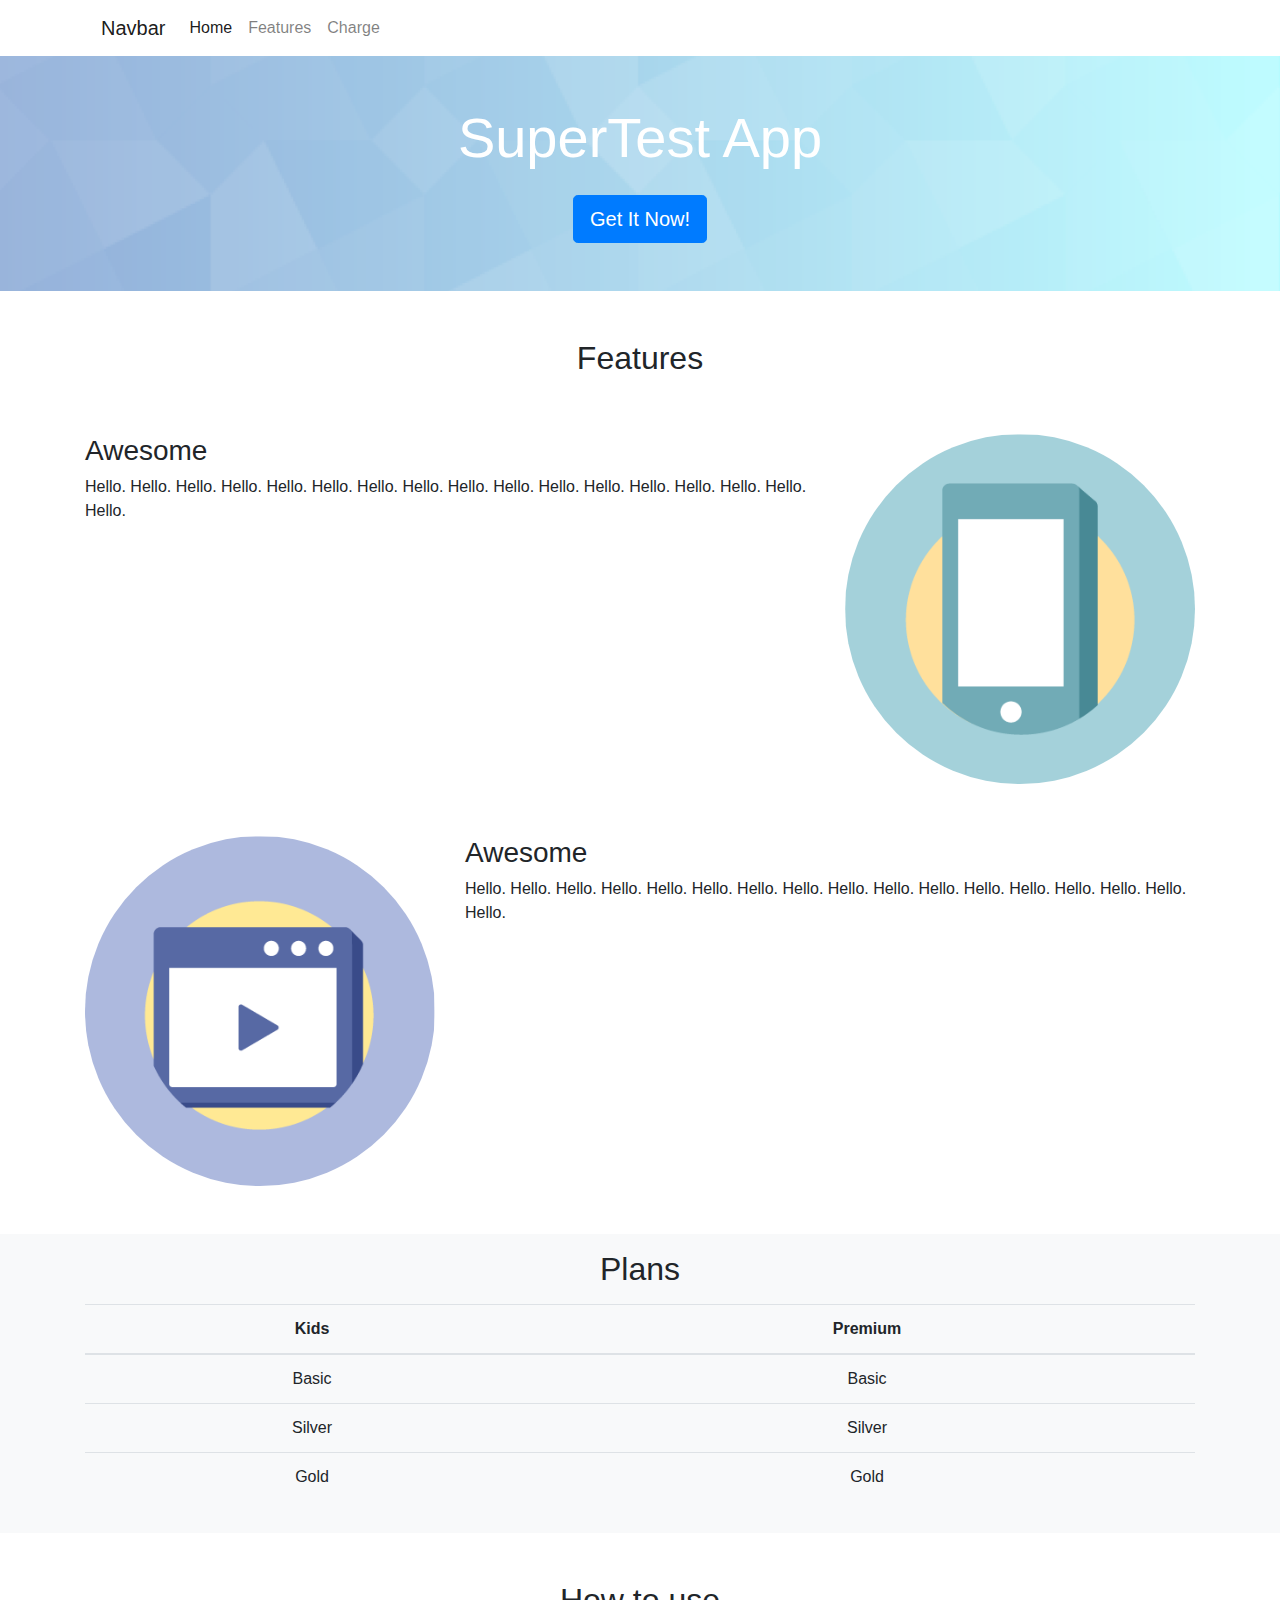
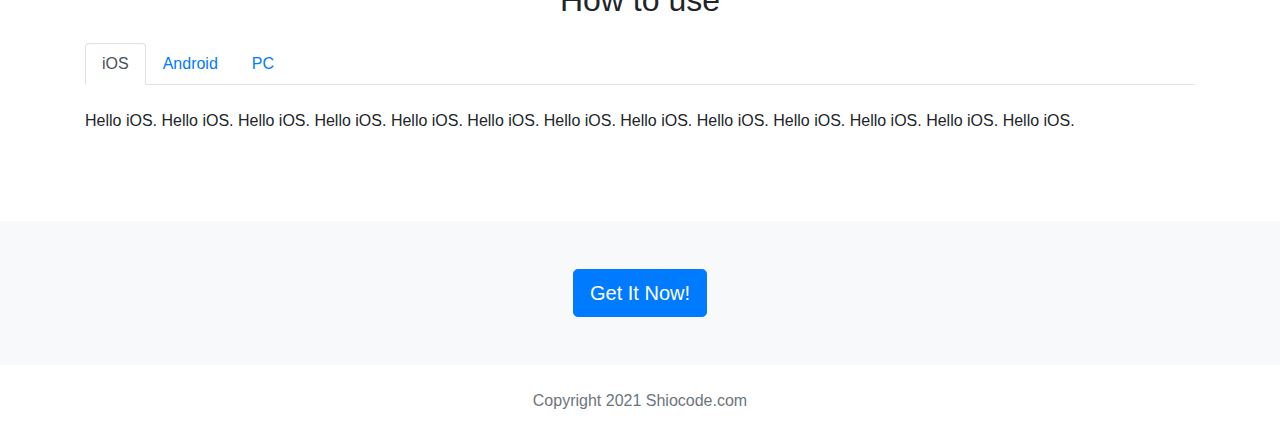
==== index.html @ f41a8a7d "Add files via upload" ====
<!doctype html>
<html lang="ja">
  <head>
    <!-- Required meta tags -->
    <meta charset="utf-8">
    <meta name="viewport" content="width=device-width, initial-scale=1, shrink-to-fit=no">

    <!-- Bootstrap CSS -->
    <link rel="stylesheet" href="https://stackpath.bootstrapcdn.com/bootstrap/4.3.1/css/bootstrap.min.css" integrity="sha384-ggOyR0iXCbMQv3Xipma34MD+dH/1fQ784/j6cY/iJTQUOhcWr7x9JvoRxT2MZw1T" crossorigin="anonymous">

    <!-- icons -->
    <link href="https://fonts.googleapis.com/icon?family=Material+Icons"
    rel="stylesheet">

    <!-- favicon -->
    <link rel="apple-touch-icon" sizes="180x180" href="img/fav/apple-touch-icon.png">
    <link rel="icon" type="image/png" sizes="32x32" href="img/fav/favicon-32x32.png">
    <link rel="icon" type="image/png" sizes="16x16" href="img/fav/favicon-16x16.png">
    <link rel="manifest" href="img/fav/site.webmanifest">
    <link rel="mask-icon" href="img/fav/safari-pinned-tab.svg" color="#5bbad5">
    <meta name="msapplication-TileColor" content="#da532c">
    <meta name="theme-color" content="#ffffff">

    <title>App</title>

    <style>
      .cover{
        background: url(img/bg.png);
        background-size: cover;
      }
    </style>
  </head>

  <body>
    <header>
      <div class="container">
        <nav class="navbar navbar-expand-lg navbar-light">
          <a class="navbar-brand" href="index.html">Navbar</a>
          <button class="navbar-toggler" type="button" data-toggle="collapse" data-target="#navbarNav" aria-controls="navbarNav" aria-expanded="false" aria-label="Toggle navigation">
            <span class="navbar-toggler-icon"></span>
          </button>
          <div class="collapse navbar-collapse" id="navbarNav">
            <ul class="navbar-nav">
              <li class="nav-item active">
                <a class="nav-link" href="index.html">Home <span class="sr-only">(current)</span></a>
              </li>
              <li class="nav-item">
                <a class="nav-link" href="action.html">Features</a>
              </li>
              <li class="nav-item">
                <a class="nav-link" href="action.html">Charge</a>
              </li>
            </ul>
          </div>
        </nav>
      </div>
    </header>

    <main>
      <section>
        <div class="cover text-white text-center py-5">
          <h1 class="mb-4 display-4">SuperTest App</h1>
          <a href="action.html" class="btn btn-primary btn-lg">Get It Now!</a>
        </div>
      </section>

      <section>
        <h2 class="text-center py-5">Features</h2>
        <div class="container">
          <div class="row">
            <div class="col-sm-8">
              <h3>Awesome</h3>
              <p>Hello. Hello. Hello.
              Hello. Hello. Hello. Hello. Hello. Hello. Hello. Hello. Hello.
              Hello. Hello. Hello. Hello. Hello. </p>
            </div>
            <div class="col-sm-4">
              <img class="w-100 rounded-circle mb-5" src="img/phone.png" alt="">
            </div>
          </div>
          <div class="row mt-1">
            <div class="col-sm-8 order-sm-2">
              <h3>Awesome</h3>
              <p>Hello. Hello. Hello.
              Hello. Hello. Hello. Hello. Hello. Hello. Hello. Hello. Hello.
              Hello. Hello. Hello. Hello. Hello. </p>
            </div>
            <div class="col-sm-4 order-sm-1">
              <img class="w-100 rounded-circle mb-5" src="img/movie.png" alt="">
            </div>
          </div>
        </div>
      </section>

      <section class="bg-light text-center py-3">
        <h2 class="mb-3">Plans</h2>
        <div class="container">
          <table class="table table-hover">
            <thead>
              <tr><th>Kids</th><th>Premium</th></tr>
            </thead>

            <tbody>
              <tr><td>Basic</td><td>Basic</td></tr>
              <tr><td>Silver</td><td>Silver</td></tr>
              <tr><td>Gold</td><td>Gold</td></tr>
            </tbody>
          </table>
        </div>
      </section>

      <section class="text-center py-5">
        <h2 class="mb-4">How to use</h2>

        <div class="container">
          <ul class="nav nav-tabs">
            <li class="nav-item">
              <a class="nav-link active" href="#ios"  data-toggle="tab">iOS</a>
            </li>
            <li class="nav-item">
              <a class="nav-link" href="#android" data-toggle="tab">Android</a>
            </li>
            <li class="nav-item">
              <a class="nav-link" href="#pc"  data-toggle="tab">PC</a>
            </li>
          </ul>

          <div class="tab-content py-4">
            <div id="ios" class="tab-pane active">
              <p class="text-left">Hello iOS. Hello iOS. Hello iOS. Hello iOS. Hello iOS.
              Hello iOS. Hello iOS. Hello iOS. Hello iOS.
              Hello iOS. Hello iOS. Hello iOS. Hello iOS.</p>
            </div>
            <div id="android" class="tab-pane">
              <p class="text-left">Hello Android. Hello Android. Hello Android. Hello Android. Hello Android.
              Hello Android. Hello Android. Hello Android. HelloAndroid. </p>
            </div>
            <div id="pc" class="tab-pane">
              <p class="text-left">Hello PC. Hello PC. Hello PC. Hello PC. Hello PC.
              Hello PC. Hello PC. Hello PC. Hello PC.
              PC. Hello PC. Hello PC. Hello PC. </p>
            </div>
          </div>
        </div>
      </section>

      <section class="bg-light text-center py-5">
        <a href="action.html" class="btn btn-primary btn-lg">Get It Now!</a>
      </section>
    </main>

    <footer class="text-center text-muted py-4">
      Copyright 2021 Shiocode.com
    </footer>

    <!-- Optional JavaScript -->
    <!-- jQuery first, then Popper.js, then Bootstrap JS -->
    <script src="https://code.jquery.com/jquery-3.3.1.slim.min.js" integrity="sha384-q8i/X+965DzO0rT7abK41JStQIAqVgRVzpbzo5smXKp4YfRvH+8abtTE1Pi6jizo" crossorigin="anonymous"></script>
    <script src="https://cdnjs.cloudflare.com/ajax/libs/popper.js/1.14.7/umd/popper.min.js" integrity="sha384-UO2eT0CpHqdSJQ6hJty5KVphtPhzWj9WO1clHTMGa3JDZwrnQq4sF86dIHNDz0W1" crossorigin="anonymous"></script>
    <script src="https://stackpath.bootstrapcdn.com/bootstrap/4.3.1/js/bootstrap.min.js" integrity="sha384-JjSmVgyd0p3pXB1rRibZUAYoIIy6OrQ6VrjIEaFf/nJGzIxFDsf4x0xIM+B07jRM" crossorigin="anonymous"></script>
  </body>
</html>
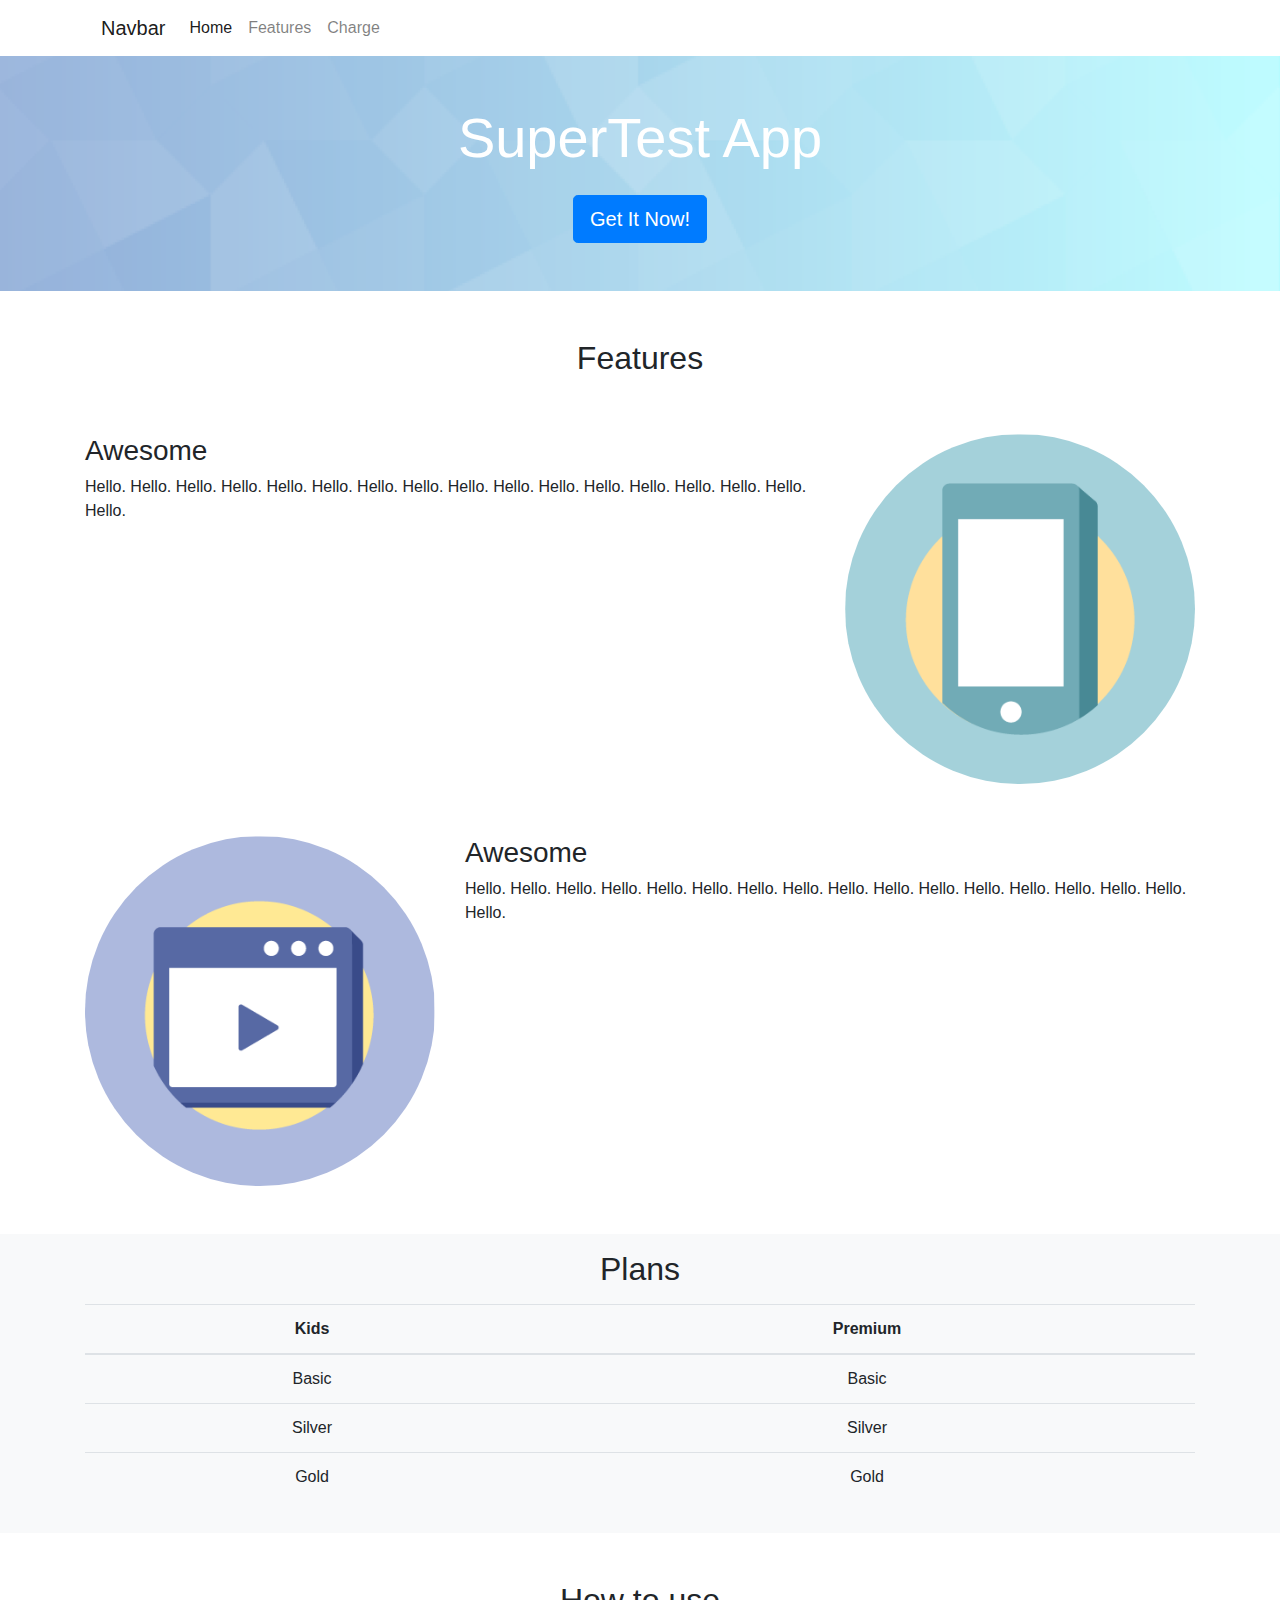
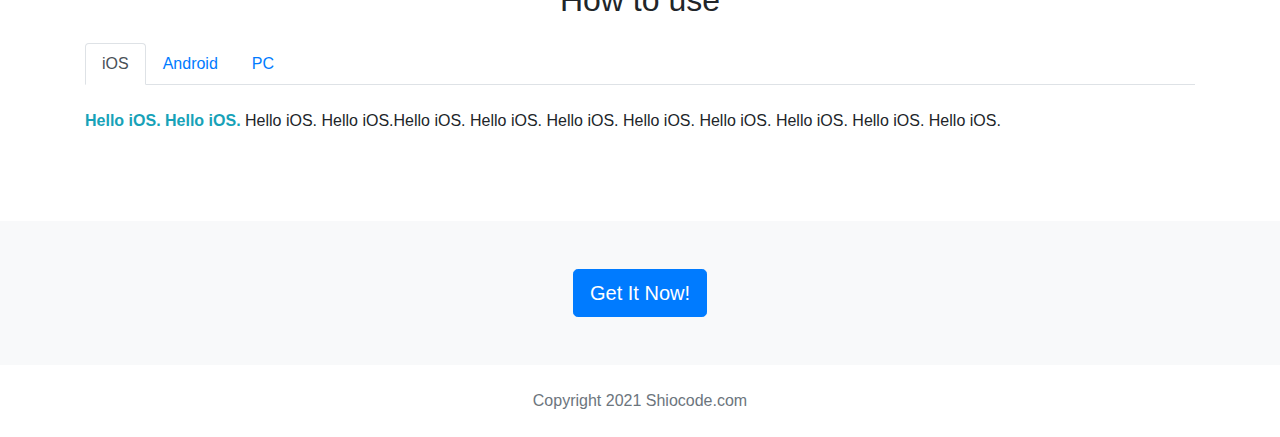
==== commit c14b9fa6: "Add files via upload" ====
--- a/index.html
+++ b/index.html
@@ -28,6 +28,7 @@
         background: url(img/bg.png);
         background-size: cover;
       }
+
     </style>
   </head>
 
@@ -127,9 +128,10 @@
 
           <div class="tab-content py-4">
             <div id="ios" class="tab-pane active">
-              <p class="text-left">Hello iOS. Hello iOS. Hello iOS. Hello iOS. Hello iOS.
-              Hello iOS. Hello iOS. Hello iOS. Hello iOS.
-              Hello iOS. Hello iOS. Hello iOS. Hello iOS.</p>
+              <p class="text-left">
+                <span class="font-weight-bold text-info border-info bargain" data-toggle="tooltip" title="Bargain Price!">Hello iOS. Hello iOS.</span>
+                Hello iOS. Hello iOS.Hello iOS. Hello iOS. Hello iOS. Hello iOS.
+                Hello iOS. Hello iOS. Hello iOS. Hello iOS.</p>
             </div>
             <div id="android" class="tab-pane">
               <p class="text-left">Hello Android. Hello Android. Hello Android. Hello Android. Hello Android.
@@ -158,5 +160,13 @@
     <script src="https://code.jquery.com/jquery-3.3.1.slim.min.js" integrity="sha384-q8i/X+965DzO0rT7abK41JStQIAqVgRVzpbzo5smXKp4YfRvH+8abtTE1Pi6jizo" crossorigin="anonymous"></script>
     <script src="https://cdnjs.cloudflare.com/ajax/libs/popper.js/1.14.7/umd/popper.min.js" integrity="sha384-UO2eT0CpHqdSJQ6hJty5KVphtPhzWj9WO1clHTMGa3JDZwrnQq4sF86dIHNDz0W1" crossorigin="anonymous"></script>
     <script src="https://stackpath.bootstrapcdn.com/bootstrap/4.3.1/js/bootstrap.min.js" integrity="sha384-JjSmVgyd0p3pXB1rRibZUAYoIIy6OrQ6VrjIEaFf/nJGzIxFDsf4x0xIM+B07jRM" crossorigin="anonymous"></script>
+
+    <script>
+      'use strict';
+      $(function(){
+        $('[data-toggle="tooltip"]').tooltip();
+      });
+    </script>
+
   </body>
 </html>
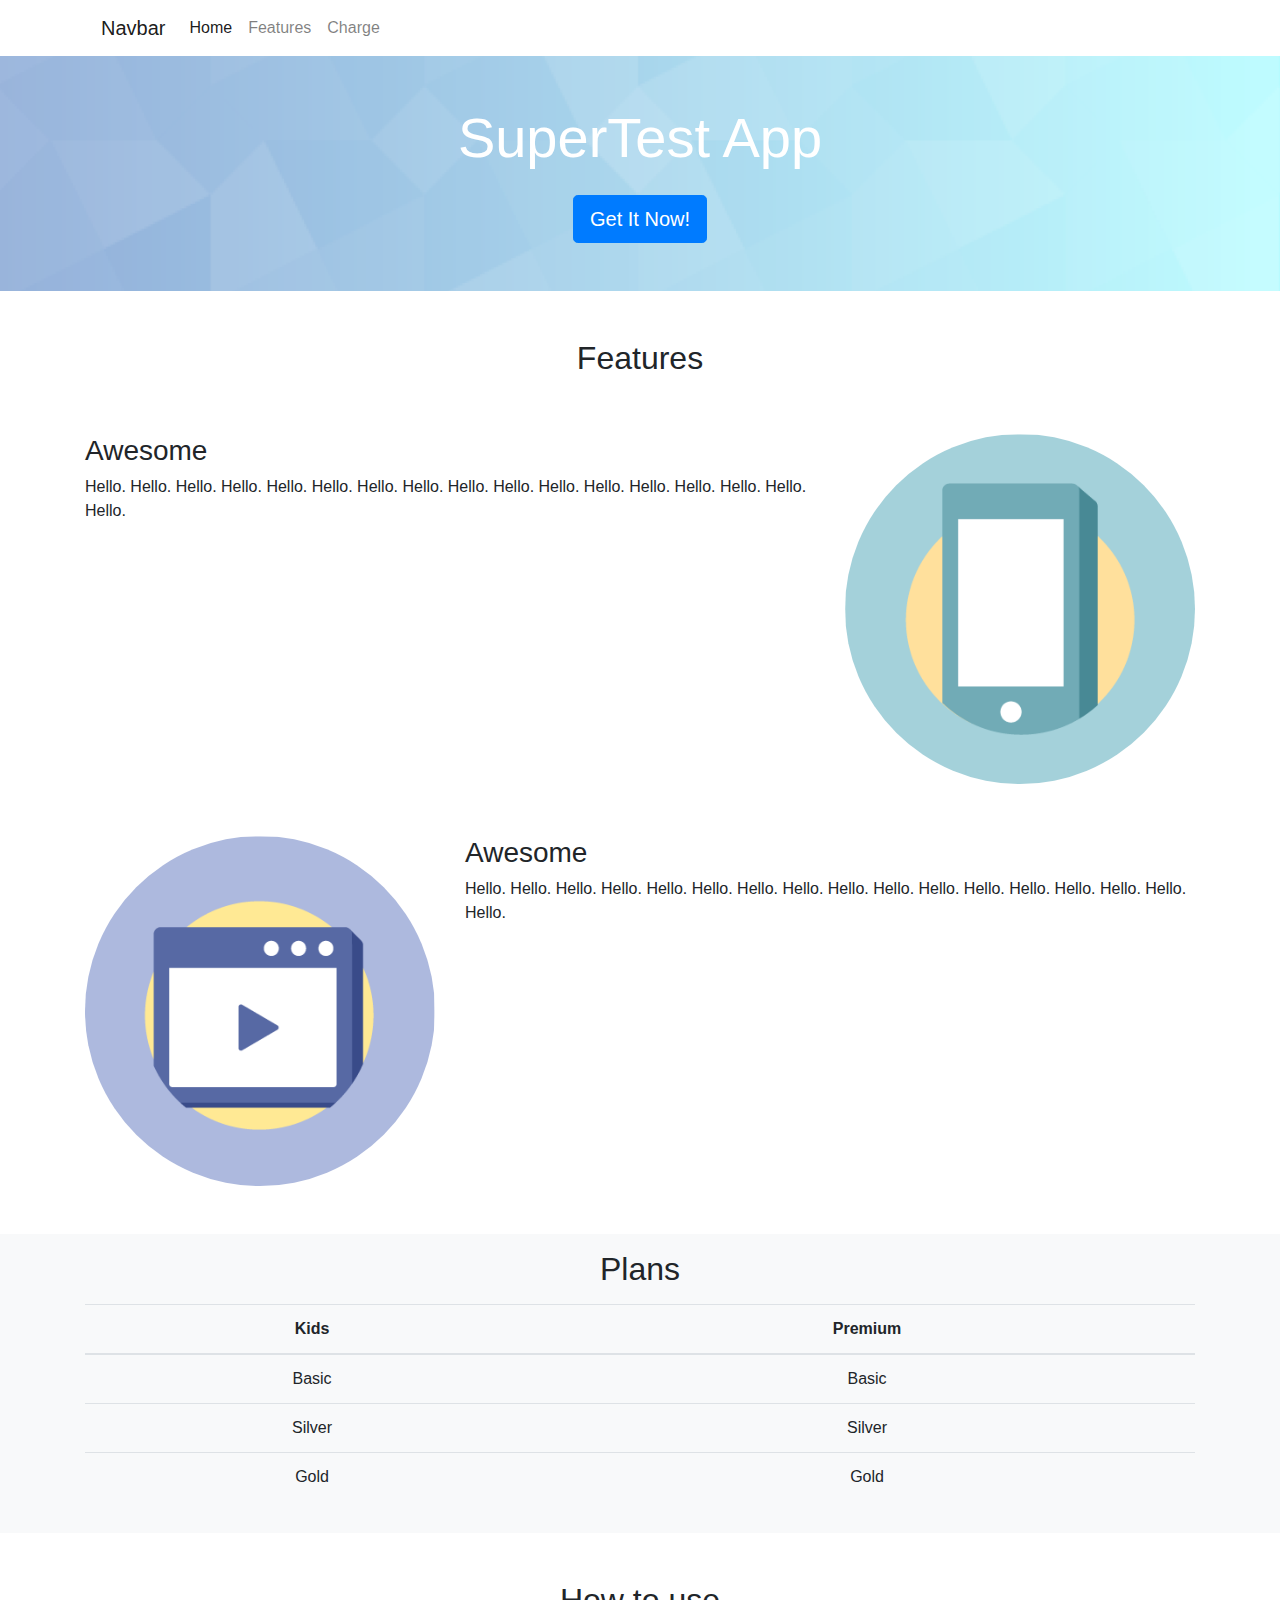
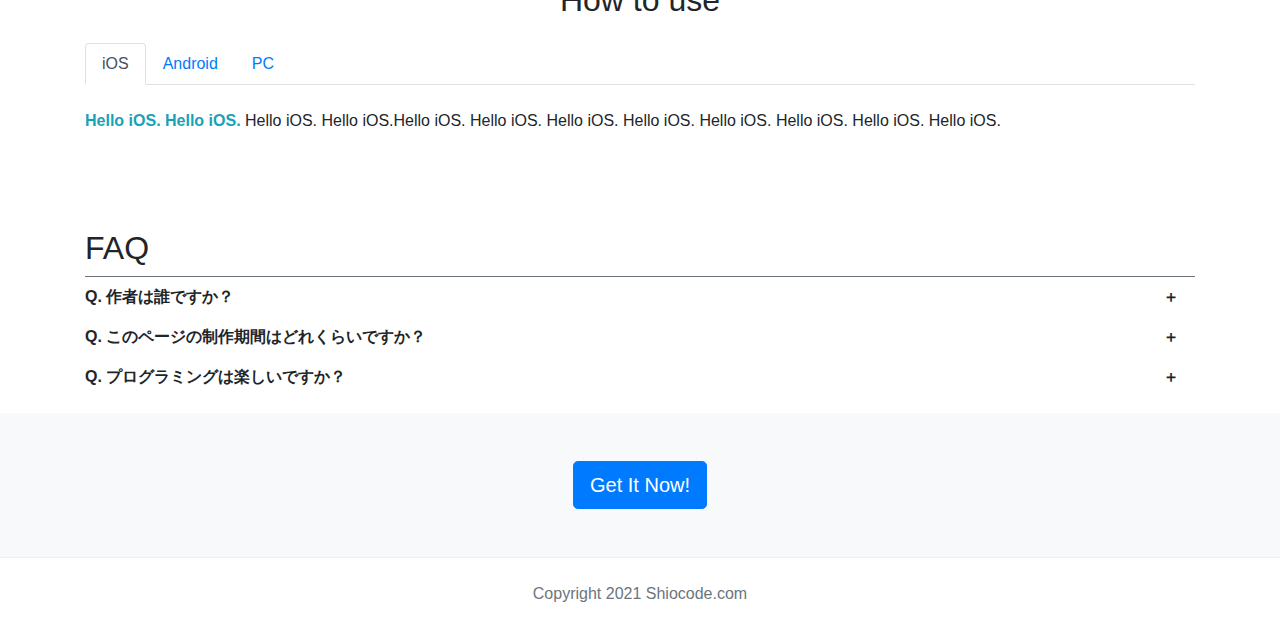
==== commit bef4d008: "Add files via upload" ====
--- a/index.html
+++ b/index.html
@@ -11,6 +11,8 @@
     <!-- icons -->
     <link href="https://fonts.googleapis.com/icon?family=Material+Icons"
     rel="stylesheet">
+
+    <link rel="stylesheet" href="css/style.css">
 
     <!-- favicon -->
     <link rel="apple-touch-icon" sizes="180x180" href="img/fav/apple-touch-icon.png">
@@ -146,6 +148,26 @@
         </div>
       </section>
 
+      <section>
+        <div class="container mb-4">
+          <h2 class="display-5 border-bottom border-secondary py-2">FAQ</h2>
+            <dl class="">
+              <div class="mb-3">
+                <dt>作者は誰ですか？</dt>
+                <dd>大学生です。プログラマー見習いです。</dd>
+              </div>
+              <div class="mb-3">
+                <dt>このページの制作期間はどれくらいですか？</dt>
+                <dd>3時間程です。勉強期間にして3-4ヵ月といったところです。</dd>
+              </div>
+              <div class="mb-3">
+                <dt>プログラミングは楽しいですか？</dt>
+                <dd>基礎が終わったくらいからは面白いです。まだまだ頭を掻きながらですが頑張ります。</dd>
+              </div>
+            </dl>
+        </div>
+      </section>
+
       <section class="bg-light text-center py-5">
         <a href="action.html" class="btn btn-primary btn-lg">Get It Now!</a>
       </section>
@@ -163,9 +185,27 @@
 
     <script>
       'use strict';
+
       $(function(){
         $('[data-toggle="tooltip"]').tooltip();
       });
+
+    {
+      const dts = document.querySelectorAll('dt');
+
+      dts.forEach(dt => {
+        dt.addEventListener('click',()=>{
+          dt.parentNode.classList.toggle('appear');
+        });
+
+        dts.forEach(el=>{
+          if(dt !== el){
+            el.parentNode.classList.remove('appear');
+          }
+        });
+      });
+    }
+
     </script>
 
   </body>
--- a/css/style.css
+++ b/css/style.css
@@ -0,0 +1,182 @@
+
+/*action-contents
+------------------------------------------------------------------------------------*/
+.action-content{
+	margin:0 auto;
+	text-align: center;
+}
+.a-btn{
+	padding: 15px 40px;
+	background: rgba(93, 202, 136,0.8);
+	box-shadow: 0 7px #1a7940;
+	margin-top: 40px;
+	margin-bottom: 100px;
+}
+.a-btn:active{
+	box-shadow:none;
+	position: relative;
+	top:6px;
+}
+.a-btn:hover{
+	background: rgba(93, 202, 136,1.0);
+}
+.action-content h3{
+	color:#5f5d60;
+	font-weight:normal;
+	font-size: 1.5rem;
+	margin-top:95px;
+}
+.action-content p{
+	font-size: 1.2rem;
+	font-weight: bold;
+	color:#5f5d60;
+}
+/*footer
+--------------------------------------------------------------------------------------*/
+.f-logo-box{
+	max-width:120px;
+}
+footer p{
+	margin-bottom: 30px;
+	color:#b3aeb5;
+	font-size: 0.8rem;
+}
+footer{
+	padding-top: 30px;
+	border-top:1px solid #eee;
+}
+
+/*action.html*/
+.b-area{
+	padding:20%;
+	text-align: center;
+	background: #f7f5f5;
+	margin:0 auto;
+	min-height: 100vh;
+}
+.fa-wrench{
+	margin-right: 5px;
+}
+.fa-undo{
+	margin-right: 9px;
+}
+.b-area p{
+	opacity: 0.9;
+	margin-bottom: 30px;
+}
+.fa-exclamation-triangle{
+	margin-right: 3px;
+	color: #d90707;
+}
+.b-btn{
+	padding: 15px 40px;
+	background: hsl(228, 81%, 55%);
+	box-shadow: 0 7px #2141bf;
+	margin-top: 40px;
+	margin-bottom: 100px;
+	transition: background .3s;
+}
+.b-btn:hover{
+	background: hsl(228, 81%, 60%);
+}
+.b-btn:active{
+	box-shadow:none;
+	position: relative;
+	top:6px;
+}
+.loading{
+	width:3rem;
+	height:3rem;
+	border: 8px solid #ccc;
+	border-right-color:transparent;
+	border-radius: 50%;
+	margin: 0 auto;
+
+	animation: spin .8s infinite linear;
+}
+@keyframes spin {
+	from{
+		transform: none;
+	}
+	to{
+		transform: rotate(360deg);
+	}
+}
+.message{
+	width:30%;
+	padding: 8px 16px;
+	background: #2c2c2c;
+  color:#ddd;
+  border-radius: 4px;
+	box-shadow: 0 2px 4px rgba(0,0,0,.2);
+	position: fixed;
+  right: 20px;
+  top: 20px;
+	font-size: 0.7rem;
+
+	animation: popup 3s forwards;
+	animation-timing-function: ease-out;
+
+}
+@keyframes popup {
+	0%{
+		transform: translateY(20px);
+		opacity: 0;
+	}
+	20%,80%{
+		transform:none;
+		opacity: 1;
+	}
+	100%{
+		transform: translateY(20px);
+		opacity: 0;
+	}
+}
+
+dt{
+	cursor: pointer;
+	user-select: none;
+	position: relative;
+}
+
+dt::before{
+	content:'Q. ';
+}
+
+dt::after{
+	content:'＋';
+	position:absolute;
+	top:0.02rem;
+	right: 1rem;
+	transition: transform .3s;
+}
+
+dd{
+	padding-top: 0.25rem;
+	margin:0;
+	display: none;
+}
+
+dd:before{
+	content:'A. ';
+}
+
+dl>div.appear dd{
+	display: block;
+	animation: .3s fadeIn;
+}
+
+dl > div.appear dt::after{
+	transform: rotate(45deg);
+}
+
+@keyframes fadeIn {
+	0%{
+		opacity: 0;
+		transform: translateY(-10px);
+	}
+	100%{
+		opacity: 1;
+		transform: none;
+	}
+}
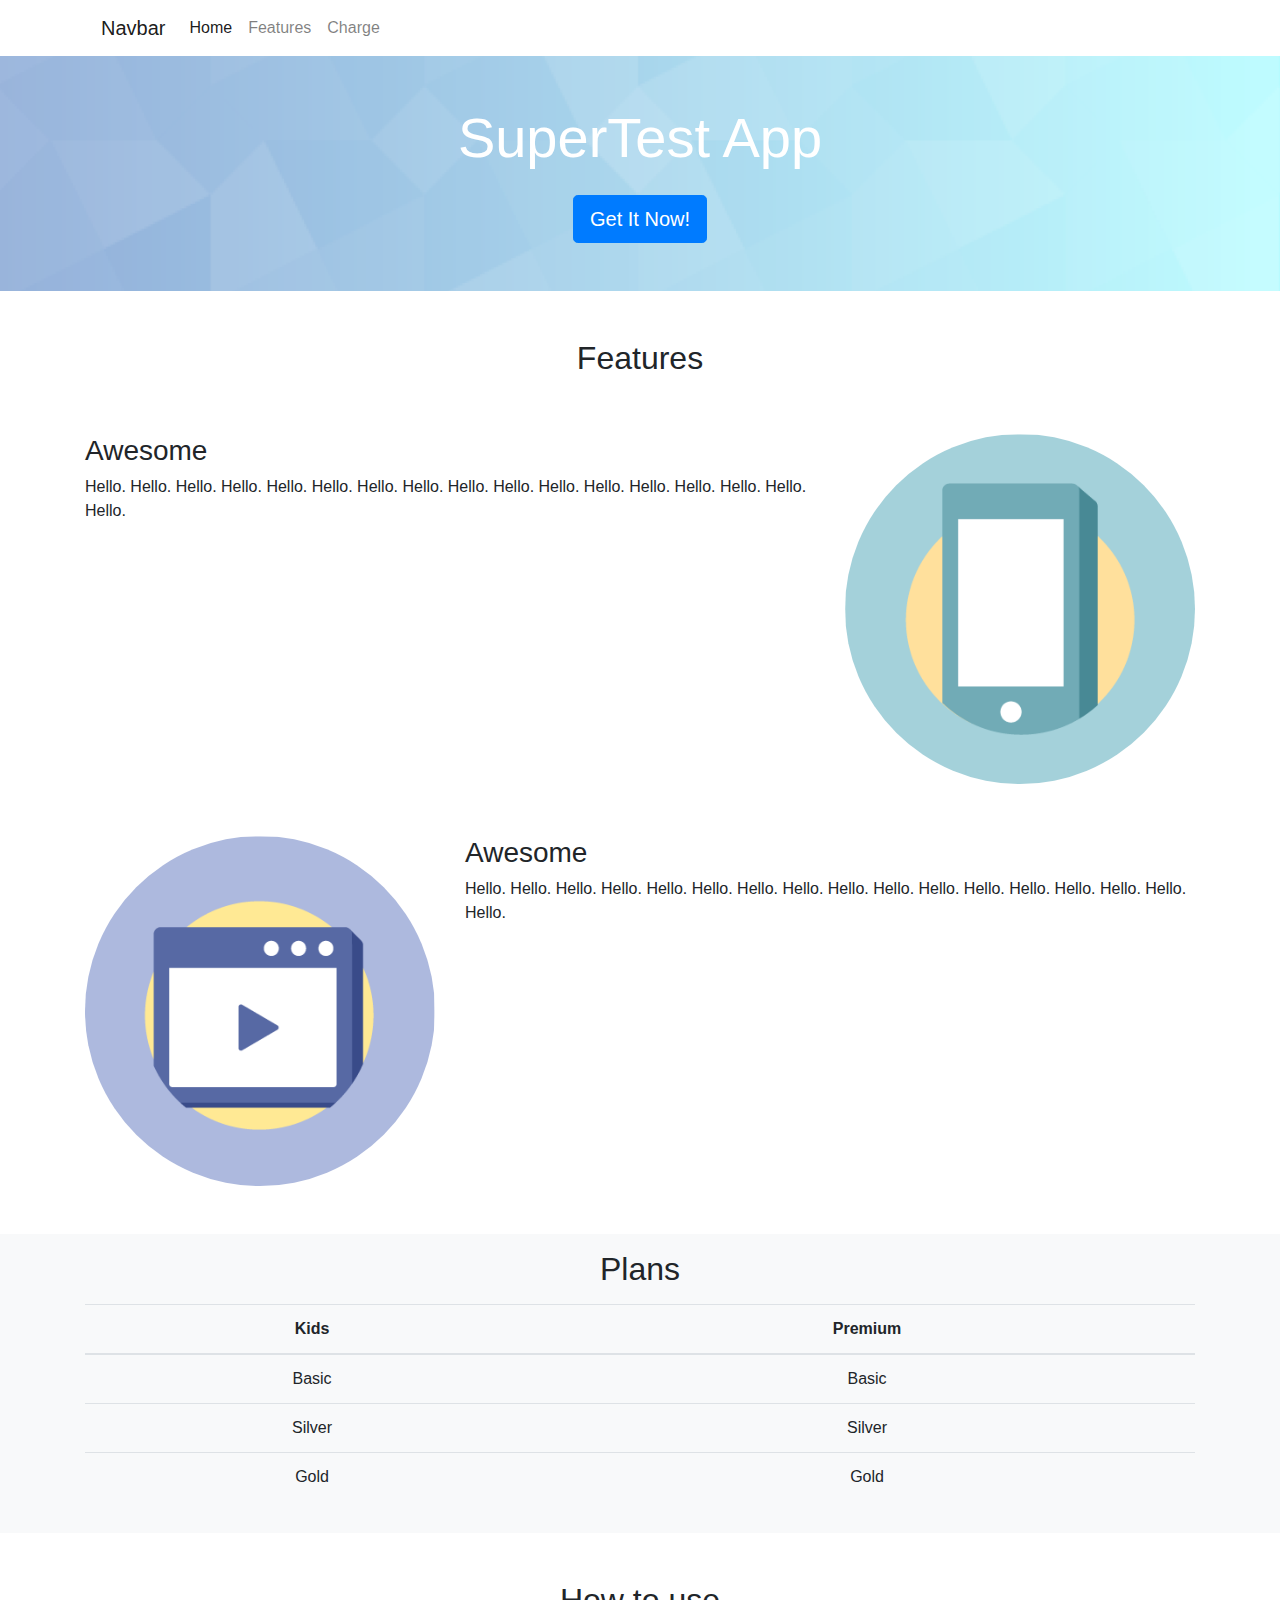
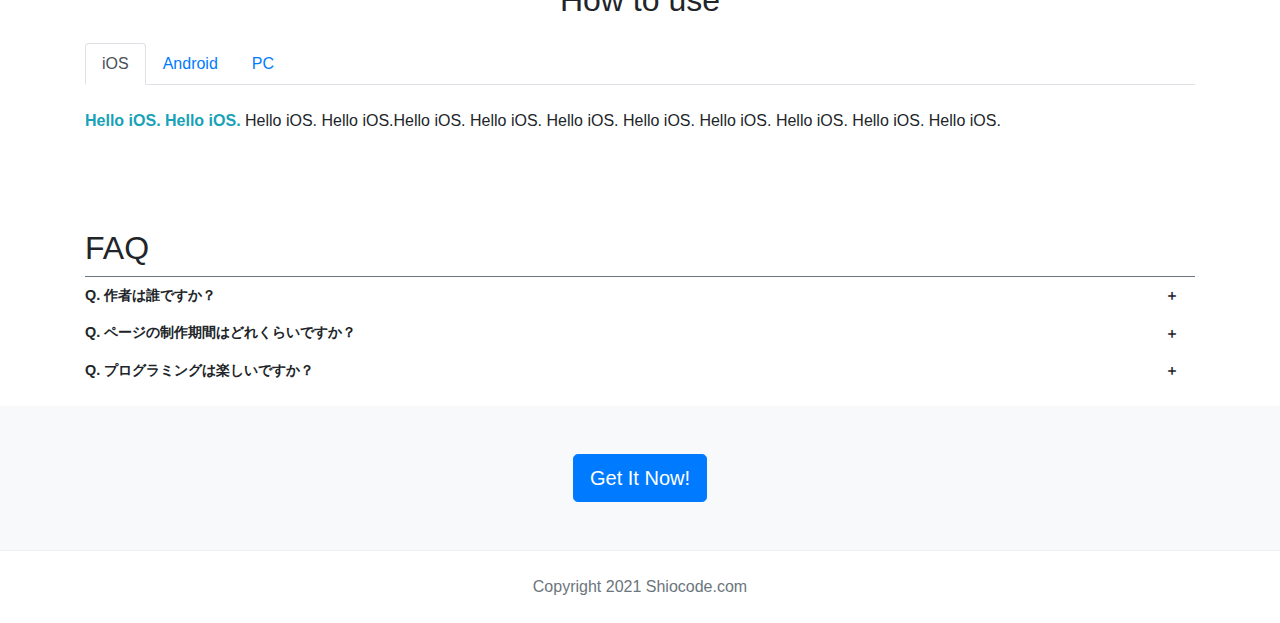
==== commit 7c7f78b9: "Add files via upload" ====
--- a/index.html
+++ b/index.html
@@ -154,15 +154,16 @@
             <dl class="">
               <div class="mb-3">
                 <dt>作者は誰ですか？</dt>
-                <dd>大学生です。プログラマー見習いです。</dd>
+                <dd class="mb-4">大学生です。プログラマー見習いです。</dd>
               </div>
               <div class="mb-3">
-                <dt>このページの制作期間はどれくらいですか？</dt>
-                <dd>3時間程です。勉強期間にして3-4ヵ月といったところです。</dd>
+                <dt>ページの制作期間はどれくらいですか？</dt>
+                <dd class="mb-4">3時間程です。学習期間は4-5ヵ月です。</dd>
               </div>
               <div class="mb-3">
                 <dt>プログラミングは楽しいですか？</dt>
-                <dd>基礎が終わったくらいからは面白いです。まだまだ頭を掻きながらですが頑張ります。</dd>
+                <dd class="mb-4">基礎が終わったくらいからは面白いです。<br>
+                &nbsp &nbsp まだまだ頭を掻きながらですが頑張ります。</dd>
               </div>
             </dl>
         </div>
--- a/css/style.css
+++ b/css/style.css
@@ -137,6 +137,7 @@
 	cursor: pointer;
 	user-select: none;
 	position: relative;
+	font-size: 0.9rem;
 }
 
 dt::before{
@@ -155,6 +156,7 @@
 	padding-top: 0.25rem;
 	margin:0;
 	display: none;
+	font-size: 0.9rem;
 }
 
 dd:before{
